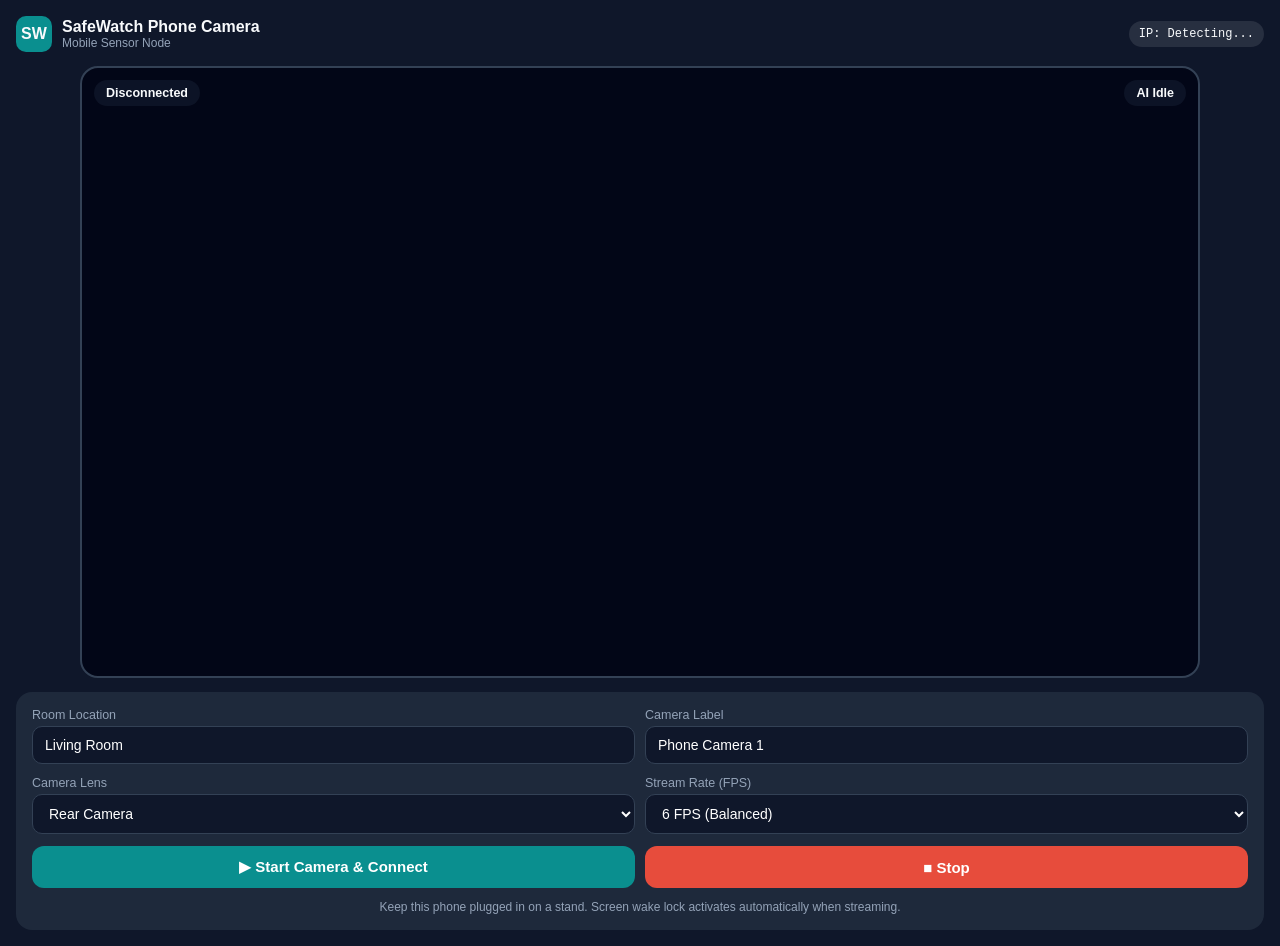
==== templates/phone_camera.html @ 41614c2d "commit" ====
<!DOCTYPE html>
<html lang="en">
<head>
  <meta charset="UTF-8" />
  <meta name="viewport" content="width=device-width, initial-scale=1.0, maximum-scale=1.0, user-scalable=no" />
  <title>SafeWatch — Phone Camera Node</title>
  <link rel="icon" type="image/svg+xml" href="data:image/svg+xml,<svg xmlns='http://www.w3.org/2000/svg' viewBox='0 0 100 100'><rect width='100' height='100' rx='24' fill='%230A8F8F'/><text x='50' y='66' font-size='44' font-family='sans-serif' font-weight='bold' text-anchor='middle' fill='white'>SW</text></svg>" />
  <style>
    :root {
      --primary: #0A8F8F;
      --alert: #E74C3C;
      --success: #27AE60;
      --warning: #F39C12;
      --bg: #0F172A;
      --card: #1E293B;
      --text: #F8FAFC;
      --muted: #94A3B8;
    }
    * { box-sizing: border-box; margin: 0; padding: 0; }
    body {
      font-family: "Inter", -apple-system, BlinkMacSystemFont, "Segoe UI", sans-serif;
      background: var(--bg);
      color: var(--text);
      min-height: 100vh;
      display: flex;
      flex-direction: column;
      padding: 16px;
      gap: 14px;
    }
    .header {
      display: flex;
      justify-content: space-between;
      align-items: center;
      gap: 10px;
    }
    .brand { display: flex; align-items: center; gap: 10px; }
    .logo {
      width: 36px; height: 36px; border-radius: 10px;
      background: var(--primary); display: grid; place-items: center;
      font-weight: 800;
    }
    .ip-badge {
      background: rgba(255,255,255,0.1);
      padding: 6px 10px;
      border-radius: 999px;
      font-family: ui-monospace, monospace;
      font-size: 12px;
    }
    .viewfinder {
      position: relative;
      background: #020617;
      border-radius: 18px;
      overflow: hidden;
      aspect-ratio: 16 / 9;
      width: 100%;
      max-width: 1120px;
      margin: 0 auto;
      max-height: 68vh;
      display: grid;
      place-items: center;
      border: 2px solid #334155;
    }
    .viewfinder.alert-border {
      border-color: var(--alert);
      box-shadow: 0 0 28px rgba(231, 76, 60, 0.55);
    }
    video {
      width: 100%;
      height: 100%;
      object-fit: cover;
    }
    .hud {
      position: absolute;
      top: 12px; left: 12px; right: 12px;
      display: flex;
      justify-content: space-between;
      align-items: center;
      gap: 8px;
    }
    .status-pill {
      padding: 6px 12px;
      border-radius: 999px;
      font-size: 12.5px;
      font-weight: 700;
      background: rgba(15, 23, 42, 0.8);
    }
    .status-pill.online { background: rgba(39, 174, 96, 0.9); }
    .status-pill.fall { background: rgba(231, 76, 60, 0.95); }
    .card {
      background: var(--card);
      border-radius: 16px;
      padding: 16px;
      display: flex;
      flex-direction: column;
      gap: 12px;
    }
    .row { display: grid; grid-template-columns: 1fr 1fr; gap: 10px; }
    label { font-size: 12.5px; color: var(--muted); display: block; margin-bottom: 4px; }
    input, select {
      width: 100%;
      padding: 10px 12px;
      border-radius: 10px;
      border: 1px solid #334155;
      background: #0F172A;
      color: #fff;
      font-size: 14px;
    }
    .btn {
      border: none;
      border-radius: 12px;
      padding: 12px 16px;
      font-size: 15px;
      font-weight: 700;
      cursor: pointer;
      color: #fff;
    }
    .btn-primary { background: var(--primary); }
    .btn-danger { background: var(--alert); }
    .btn-secondary { background: #334155; }
    .warning-banner {
      background: rgba(243, 156, 18, 0.16);
      border: 1px solid var(--warning);
      color: #FDE68A;
      border-radius: 14px;
      padding: 12px;
      font-size: 13px;
      display: none;
    }
  </style>
</head>
<body>
  <div class="header">
    <div class="brand">
      <div class="logo">SW</div>
      <div>
        <div style="font-weight:700;">SafeWatch Phone Camera</div>
        <div style="font-size:12px; color:var(--muted);">Mobile Sensor Node</div>
      </div>
    </div>
    <div class="ip-badge" id="phoneIpBadge">IP: Detecting...</div>
  </div>

  <div class="warning-banner" id="httpsBanner">
    <strong>Camera requires HTTPS on mobile browsers:</strong>
    <div id="httpsMsg" style="margin:6px 0;"></div>
    <button class="btn btn-primary" id="btnSwitchHttps" style="padding:8px 12px; font-size:13px;">Switch to HTTPS Camera URL</button>
  </div>

  <div class="viewfinder" id="viewfinder">
    <video id="camVideo" autoplay muted playsinline></video>
    <div class="hud">
      <span class="status-pill" id="connPill">Standby</span>
      <span class="status-pill" id="aiPill">AI Idle</span>
    </div>
  </div>

  <div class="card">
    <div class="row">
      <div>
        <label>Room Location</label>
        <input id="nodeRoom" value="Living Room" placeholder="e.g. Living Room" />
      </div>
      <div>
        <label>Camera Label</label>
        <input id="nodeName" value="Phone Camera 1" placeholder="e.g. Mum's Living Room" />
      </div>
    </div>
    <div class="row">
      <div>
        <label>Camera Lens</label>
        <select id="facingSelect">
          <option value="environment">Rear Camera</option>
          <option value="user">Front Camera</option>
        </select>
      </div>
      <div>
        <label>Stream Rate (FPS)</label>
        <select id="fpsSelect">
          <option value="4">4 FPS (Battery Saver)</option>
          <option value="6" selected>6 FPS (Balanced)</option>
          <option value="10">10 FPS (High Responsiveness)</option>
        </select>
      </div>
    </div>

    <div class="row">
      <button class="btn btn-primary" id="btnStart">▶ Start Camera &amp; Connect</button>
      <button class="btn btn-danger" id="btnStop" disabled>■ Stop</button>
    </div>
    <div style="font-size:12px; color:var(--muted); text-align:center;" id="nodeHint">
      Keep this phone plugged in on a stand. Screen wake lock activates automatically when streaming.
    </div>
  </div>

  <canvas id="captureCanvas" style="display:none;"></canvas>
  <script src="/static/js/phone_camera.js"></script>
</body>
</html>
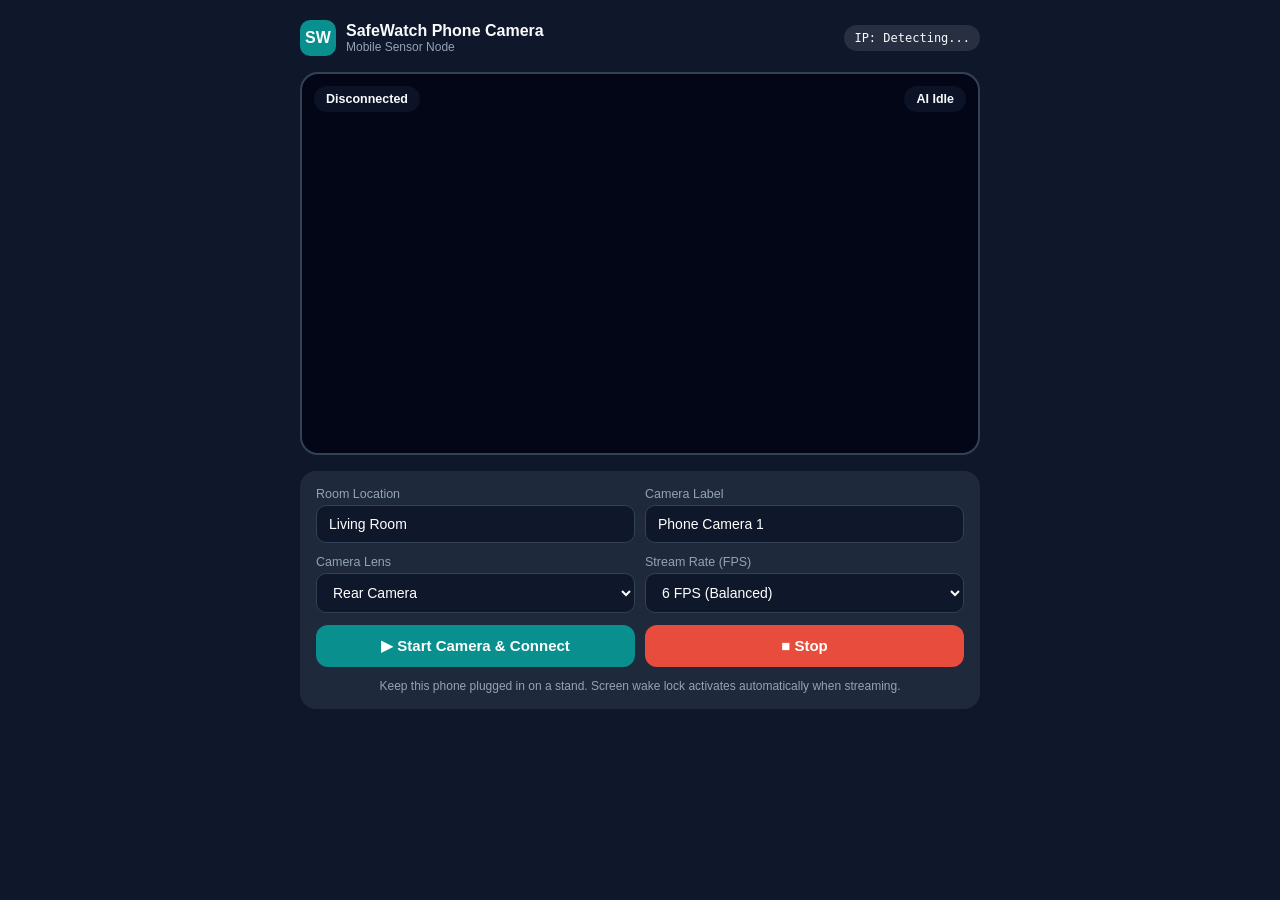
==== commit 0485c815: "Responsive UI" ====
--- a/templates/phone_camera.html
+++ b/templates/phone_camera.html
@@ -126,6 +126,36 @@
       font-size: 13px;
       display: none;
     }
+
+    /* Phone camera responsive adjustments */
+    @media (max-width: 480px) {
+      body { padding: 10px; gap: 10px; }
+      .header { gap: 6px; }
+      .logo { width: 30px; height: 30px; border-radius: 8px; font-size: 12px; }
+      .header .brand div:first-of-type { font-size: 14px; }
+      .header .brand div:last-of-type { font-size: 11px; }
+      .ip-badge { padding: 4px 8px; font-size: 11px; }
+      .viewfinder { border-radius: 12px; max-height: 55vh; }
+      .hud { top: 8px; left: 8px; right: 8px; }
+      .status-pill { padding: 4px 8px; font-size: 11px; }
+      .card { padding: 12px; border-radius: 12px; gap: 10px; }
+      .row { gap: 8px; }
+      label { font-size: 11.5px; }
+      input, select { padding: 8px 10px; font-size: 13px; }
+      .btn { padding: 10px 14px; font-size: 14px; border-radius: 10px; }
+      #nodeHint { font-size: 11px; }
+      .warning-banner { padding: 10px; font-size: 12px; border-radius: 10px; }
+    }
+
+    @media (max-width: 360px) {
+      .row { grid-template-columns: 1fr; }
+      .viewfinder { max-height: 45vh; aspect-ratio: 4 / 3; }
+    }
+
+    @media (min-width: 768px) {
+      body { max-width: 720px; margin: 0 auto; padding: 20px; gap: 16px; }
+      .viewfinder { max-height: 60vh; }
+    }
   </style>
 </head>
 <body>
